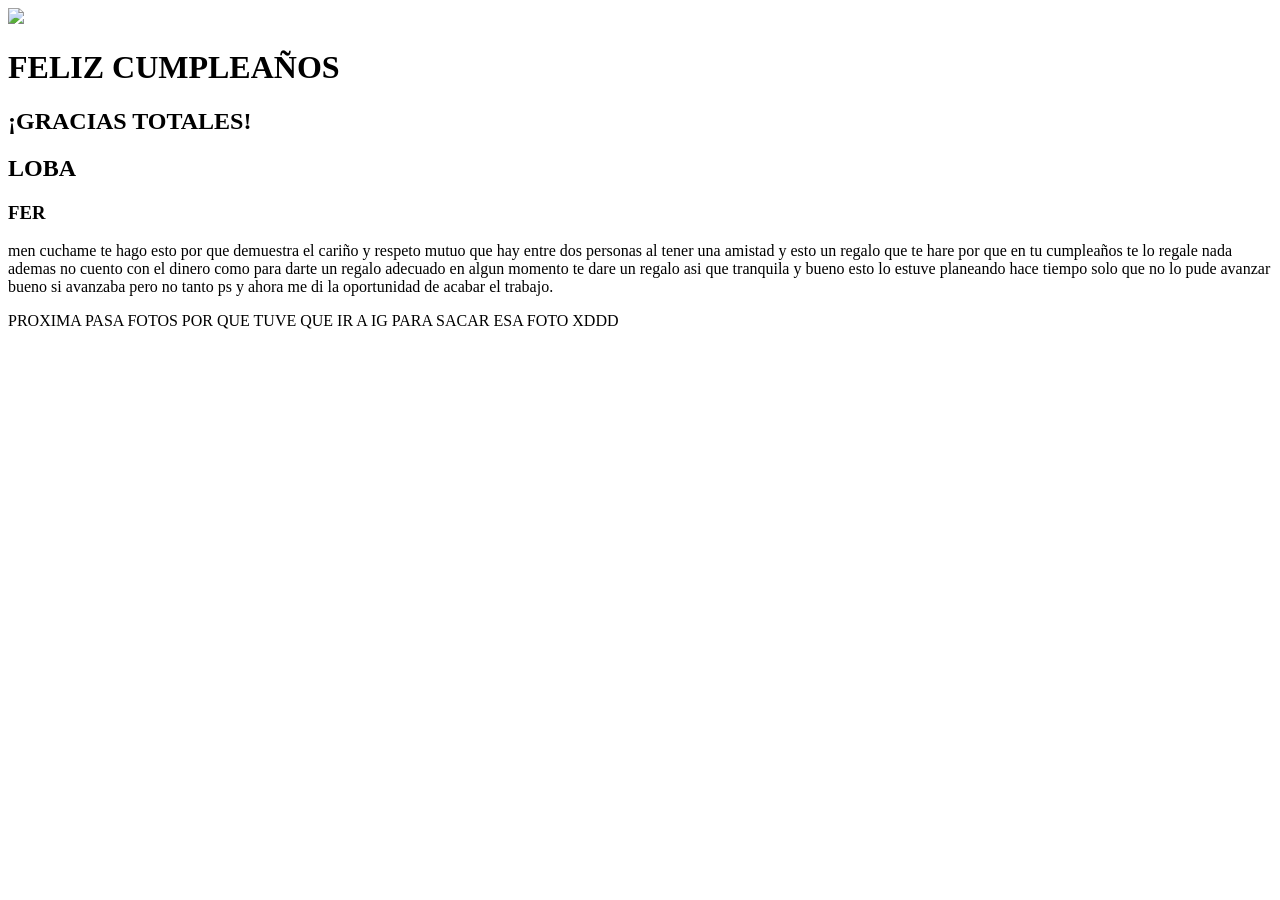
==== index.html @ bcf7fbec "Rename marian.html to index.html" ====
<!DOCTYPE html>
<html lang="en">
<head>
    <meta charset="UTF-8">
    <meta name="viewport" content="width=device-width, initial-scale=1.0">
    <title>Document</title>
    <link rel="stylesheet" href="fer.css">


    


    <div class="card">

        <div class="profile-container">
            <img src="img/WhatsApp Image 2026-11-05 at 20.36.23.jpeg" class="profile-pic">
        </div>

       
        <h1>FELIZ CUMPLEAÑOS</h1>
        <h2>¡GRACIAS TOTALES!</h2>

        <main class="container">

    <section id="LOBA">
        <h2 class="section-title">LOBA</h2>
        <div class="characters-grid">


            <div class="card">
                <div class="card-info">
                    <h3 class="card-title">FER</h3>
                    <p class="card-desc">
                </div>


        <div class="message">
            <p>men cuchame te hago esto por que demuestra el cariño y respeto mutuo que hay entre dos personas al tener una amistad y esto un regalo que te hare por que en tu cumpleaños te lo regale nada ademas no cuento con el dinero como para darte un regalo adecuado en algun momento te dare un regalo asi que tranquila y bueno esto lo estuve planeando hace tiempo solo que no lo pude avanzar bueno  si avanzaba pero no tanto ps y ahora me di la oportunidad de acabar el trabajo.</p>
        </div>

        <footer>
    <p>PROXIMA PASA FOTOS POR QUE TUVE QUE IR A IG PARA SACAR ESA FOTO XDDD</p>
  </footer>



        


    </script>
</body>





</head>
<body>

    


    
</body>
</html>
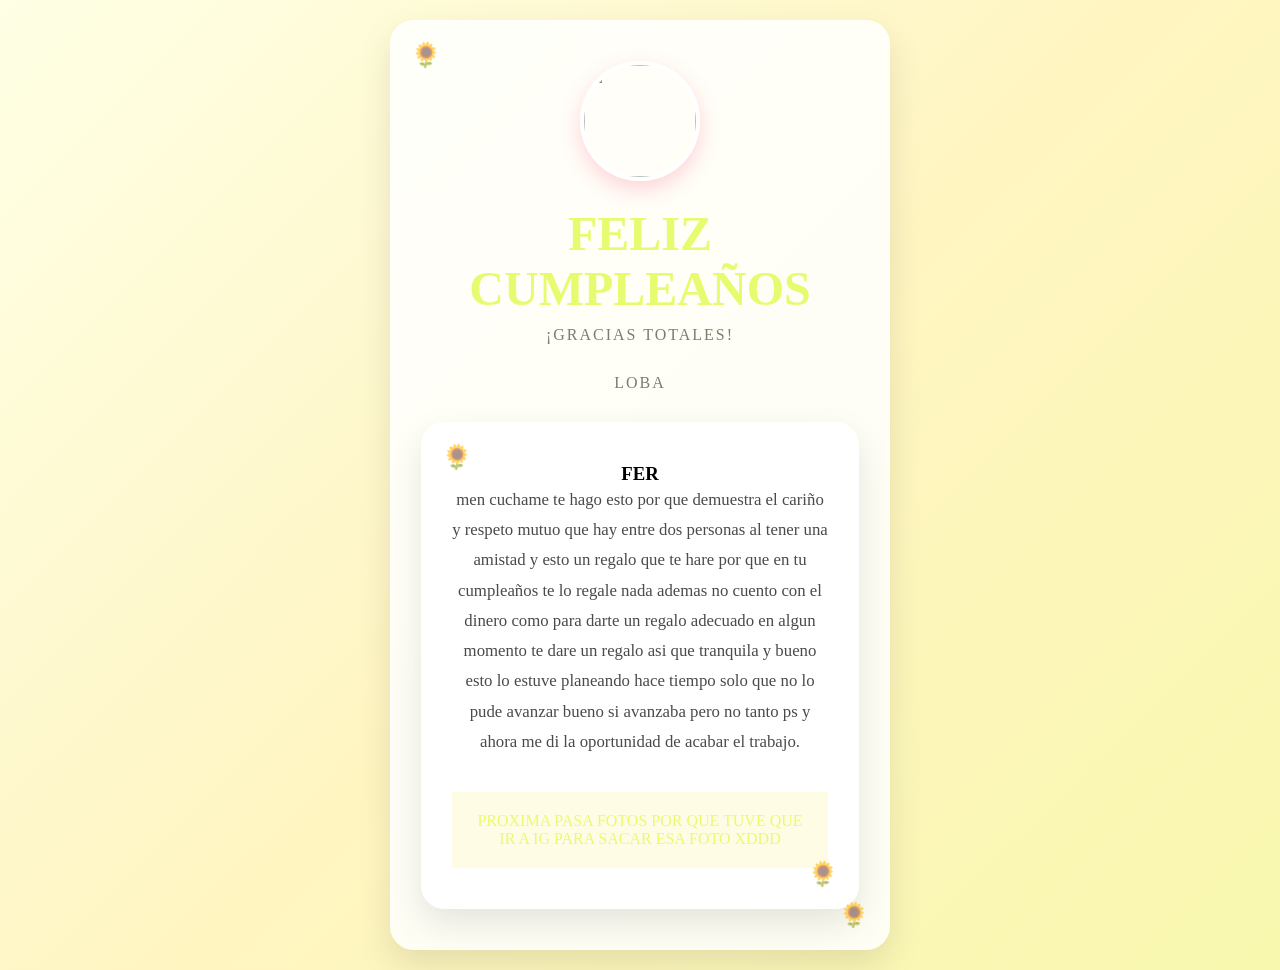
==== commit 7c4701ca: "Rename marian.html to index.html" ====
--- a/index.html
+++ b/index.html
@@ -13,7 +13,7 @@
     <div class="card">
 
         <div class="profile-container">
-            <img src="img/WhatsApp Image 2026-11-05 at 20.36.23.jpeg" class="profile-pic">
+            <img src="img/perfil.jpg.jpeg" class="profile-pic">
         </div>
 
        
--- a/fer.css
+++ b/fer.css
@@ -0,0 +1,181 @@
+* {
+            box-sizing: border-box;
+            margin: 0;
+            padding: 0;
+            
+        }
+
+        body {
+            font-family: 'Times New Roman', Times, serif;
+            background: linear-gradient(135deg, #feffe5 0%, #fff5c2 50%, #f8f8ae 100%);
+            min-height: 100vh;
+            display: flex;
+            justify-content: center;
+            align-items: center;
+            padding: 20px;
+            overflow-x: hidden;
+
+        }
+
+        /* Contenedor principal (Tarjeta) */
+        .card {
+            background: rgba(255, 255, 255, 0.85);
+            backdrop-filter: blur(10px);
+            max-width: 500px;
+            width: 100%;
+            border-radius: 24px;
+            box-shadow: 0 15px 35px rgba(0, 0, 0, 0.1);
+            padding: 40px 30px;
+            text-align: center;
+            border: 1px solid rgba(255, 255, 255, 0.4);
+            animation: fadeIn 1.5s ease-in-out;
+            position: relative;
+        }
+
+        /* Decoración de corazones flotantes de fondo */
+        .card::before, .card::after {
+            content: '🌻 ';
+            position: absolute;
+            font-size: 24px;
+            opacity: 0.6;
+            animation: float 3s ease-in-out infinite;
+        }
+        .card::before { top: 20px; left: 20px; animation-delay: 0s; }
+        .card::after { bottom: 20px; right: 20px; animation-delay: 1.5s; }
+
+        /* Foto o Avatar de perfil */
+        .profile-container {
+            width: 120px;
+            height: 120px;
+            margin: 0 auto 25px;
+            position: relative;
+        }
+
+        .profile-pic {
+            width: 100%;
+            height: 100%;
+            border-radius: 50%;
+            object-fit: cover;
+            border: 4px solid #ffffff;
+            box-shadow: 0 8px 20px rgba(251, 111, 146, 0.3);
+        }
+
+        /* Títulos */
+        h1 {
+            font-family: 'Dancing Script', cursive;
+            font-size: 3rem;
+            color: #e8fb6f;
+            margin-bottom: 10px;
+        }
+
+        h2 {
+            font-size: 1rem;
+            font-weight: 500;
+            color: #7c7d6c;
+            letter-spacing: 2px;
+            text-transform: uppercase;
+            margin-bottom: 30px;
+        }
+
+        /* Mensaje dedicatoria */
+        .message {
+            font-size: 1.05rem;
+            color: #4a4a4a;
+            line-height: 1.8;
+            margin-bottom: 35px;
+            font-weight: 300;
+        }
+
+        .message strong {
+            color: #fcff47;
+            font-weight: 500;
+        }
+
+        /* Botón interactivo */
+        .btn-love {
+            background: linear-gradient(45deg, #ff477e, #ff7096);
+            color: rgb(255, 255, 255);
+            border: none;
+            padding: 14px 30px;
+            font-size: 1rem;
+            font-family: 'Montserrat', sans-serif;
+            font-weight: 500;
+            border-radius: 50px;
+            cursor: pointer;
+            box-shadow: 0 5px 15px rgba(255, 71, 126, 0.4);
+            transition: all 0.3s ease;
+            outline: none;
+        }
+
+        .btn-love:hover {
+            transform: translateY(-3px);
+            box-shadow: 0 8px 25px rgba(255, 249, 71, 0.6);
+        }
+
+        .btn-love:active {
+            transform: translateY(-1px);
+        }
+
+        /* Efecto de chispas de corazones al presionar el botón */
+        .heart-sparkle {
+            position: fixed;
+            font-size: 20px;
+            pointer-events: none;
+            animation: flyUp 1s linear forwards;
+            z-index: 1000;
+        }
+        
+    footer {
+  background-color: #fefce5; 
+  color: #e8fb6f;            
+  text-align: center;
+  padding: 20px;
+}
+
+.contenedor-principal {
+  display: flex;
+  flex-direction: column; 
+  align-items: center;   
+  gap: 20px;             
+}
+
+.banner-final{
+  width: 100%;
+  height: 450px;
+  position: relative;
+  margin-top: 40px;
+  border-radius: 15px;
+  overflow: hidden;
+}
+.banner-final img{
+  width: 100%;
+  height: 100%;
+  object-fit: cover;
+}
+.banner-final h2{
+  position: absolute;
+  bottom: 20px;
+  left: 50%;
+  transform: translateX(-50%);
+  color: rgb(255, 255, 255);
+  font-size: 50px;
+  font-family: Impact;
+  text-shadow: 2px 2px 10px rgb(0, 0, 0);
+}
+
+        @keyframes fadeIn {
+            from { opacity: 0; transform: translateY(20px); }
+            to { opacity: 1; transform: translateY(0); }
+        }
+
+        @keyframes float {
+            0%, 100% { transform: translateY(0); }
+            50% { transform: translateY(-10px); }
+        }
+
+        @keyframes flyUp {
+            0% { transform: translateY(0) scale(1); opacity: 1; }
+            100% { transform: translateY(-150px) scale(1.5); opacity: 0; }
+        }
+
+       
